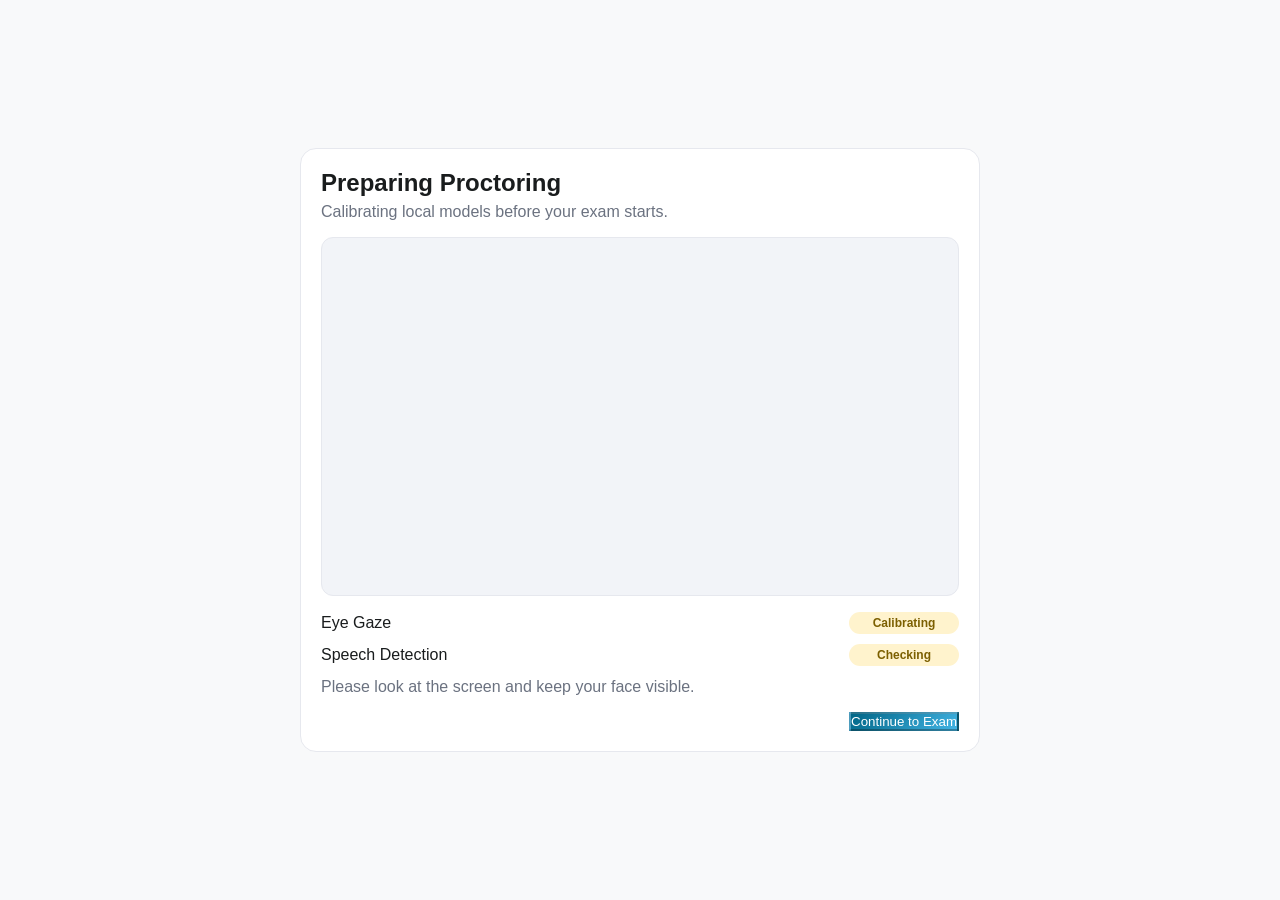
==== frontend/pages/ai-readiness/index.html @ 64b7b027 "Update exam code redirection to route through AI readiness for local model calibration before the ex" ====
<!DOCTYPE html>
<html lang="en">
<head>
  <meta charset="UTF-8" />
  <meta name="viewport" content="width=device-width, initial-scale=1.0" />
  <meta http-equiv="Content-Security-Policy"
        content="default-src 'self'; style-src 'self'; script-src 'self'; font-src 'self' data:;" />
  <title>AI Readiness — Lumina AI</title>
  <link rel="stylesheet" href="../../assets/components.css" />
  <link rel="stylesheet" href="ai-readiness.css" />
</head>
<body class="exam-page">
  <main class="readiness-wrap">
    <section class="readiness-card">
      <h1>Preparing Proctoring</h1>
      <p class="subtitle">Calibrating local models before your exam starts.</p>

      <div class="video-shell">
        <video id="webcamFeed" autoplay muted playsinline></video>
        <div id="cameraUnavailable" class="camera-unavailable hidden">Camera unavailable</div>
      </div>

      <div class="checks">
        <div class="check-row">
          <span>Eye Gaze</span>
          <span id="eyeStatus" class="pill pending">Calibrating</span>
        </div>
        <div class="check-row">
          <span>Speech Detection</span>
          <span id="speechStatus" class="pill pending">Checking</span>
        </div>
      </div>

      <p id="hintText" class="hint">Please look at the screen and keep your face visible.</p>

      <div class="actions">
        <button id="continueBtn" class="btn-primary" disabled>Continue to Exam</button>
      </div>
    </section>
  </main>

  <script src="ai-readiness.js" defer></script>
</body>
</html>
---- frontend/assets/components.css ----
/* ==========================================================================
   Lumina AI — Reusable Component Styles
   All values are CSS custom property references — no hardcoded hex values.
   Requires design-tokens.css to be loaded first.
   ========================================================================== */

@import "./design-tokens.css";

/* ==========================================================================
   Buttons
   ========================================================================== */

/* Shared button base */
.btn {
  display: inline-flex;
  align-items: center;
  justify-content: center;
  gap: 0.5rem;
  padding: 0.75rem 1.5rem;
  border: none;
  border-radius: var(--radius-button);
  font-family: var(--font-body);
  font-size: var(--font-size-label-md);
  font-weight: 600;
  letter-spacing: var(--letter-spacing-label);
  text-transform: uppercase;
  cursor: pointer;
  transition: opacity 0.15s ease, filter 0.15s ease, background-color 0.15s ease;
  text-decoration: none;
  white-space: nowrap;
}

.btn:disabled {
  opacity: 0.38;
  cursor: not-allowed;
}

/* Primary — gradient fill */
.btn-primary {
  background: var(--gradient-primary);
  color: var(--color-on-primary);
}

.btn-primary:hover:not(:disabled) {
  filter: brightness(1.08);
}

.btn-primary:active:not(:disabled) {
  filter: brightness(0.94);
}

/* Secondary — solid fill */
.btn-secondary {
  background-color: var(--color-secondary-container);
  color: var(--color-on-secondary-container);
}

.btn-secondary:hover:not(:disabled) {
  filter: brightness(0.96);
}

.btn-secondary:active:not(:disabled) {
  filter: brightness(0.90);
}

/* Tertiary — ghost / transparent */
.btn-tertiary {
  background-color: transparent;
  color: var(--color-primary);
}

.btn-tertiary:hover:not(:disabled) {
  background-color: var(--color-surface-container-low);
}

.btn-tertiary:active:not(:disabled) {
  background-color: var(--color-outline-variant);
}

/* ==========================================================================
   Input Field
   ========================================================================== */

.input-field {
  display: block;
  width: 100%;
  padding: 0.75rem 1rem;
  background-color: var(--color-surface-container-lowest);
  border: 1px solid rgba(191, 200, 206, var(--opacity-ghost-border));
  border-color: color-mix(in srgb, var(--color-outline-variant) calc(var(--opacity-ghost-border) * 100%), transparent);
  border-radius: var(--radius-button);
  font-family: var(--font-body);
  font-size: var(--font-size-body-lg);
  color: var(--color-on-surface);
  outline: none;
  transition: border-color 0.15s ease, box-shadow 0.15s ease;
}

.input-field::placeholder {
  color: var(--color-on-surface-variant);
  opacity: 1;
}

.input-field:focus {
  border-color: var(--color-primary);
  box-shadow: 0 0 0 4px rgba(194, 232, 255, 0.30);
}

.input-field:disabled {
  opacity: 0.38;
  cursor: not-allowed;
}

/* ==========================================================================
   Glass Modal / Card
   ========================================================================== */

.glass-modal {
  background-color: color-mix(in srgb, var(--color-surface-container-lowest) calc(var(--opacity-glass) * 100%), transparent);
  backdrop-filter: blur(var(--blur-glass));
  -webkit-backdrop-filter: blur(var(--blur-glass));
  border: 1px solid rgba(191, 200, 206, 0.15);
  border-radius: var(--radius-card);
  box-shadow: var(--shadow-ambient);
}

/* Solid card variant (no glass effect, for non-overlay contexts) */
.card {
  background-color: var(--color-surface-container-lowest);
  border-radius: var(--radius-card);
  box-shadow: var(--shadow-ambient);
}

/* ==========================================================================
   Status Chip
   ========================================================================== */

.status-chip {
  display: inline-flex;
  align-items: center;
  gap: 0.375rem;
  padding: 0.25rem 0.75rem;
  border-radius: var(--radius-chip);
  font-family: var(--font-body);
  font-size: var(--font-size-label-md);
  font-weight: 600;
  letter-spacing: var(--letter-spacing-label);
  text-transform: uppercase;
}

.status-chip--error {
  background-color: color-mix(in srgb, var(--color-tertiary) 12%, transparent);
  color: var(--color-tertiary);
}

.status-chip--ok {
  background-color: color-mix(in srgb, var(--color-primary) 12%, transparent);
  color: var(--color-primary);
}

/* ==========================================================================
   Loading Spinner (used by loading.html)
   ========================================================================== */

@keyframes spin {
  to { transform: rotate(360deg); }
}

.spinner {
  width: 2.5rem;
  height: 2.5rem;
  border-radius: 50%;
  border: 3px solid rgba(0, 102, 135, 0.15);
  border-top-color: var(--color-primary);
  animation: spin 0.8s linear infinite;
}

.spinner--lg {
  width: 3.5rem;
  height: 3.5rem;
}
---- frontend/pages/ai-readiness/ai-readiness.css ----
.readiness-wrap {
  min-height: 100vh;
  display: grid;
  place-items: center;
  padding: 24px;
}

.readiness-card {
  width: min(680px, 100%);
  background: #fff;
  border: 1px solid #e6e8ee;
  border-radius: 16px;
  padding: 20px;
}

.subtitle {
  color: #6b7280;
  margin-top: 6px;
  margin-bottom: 16px;
}

.video-shell {
  position: relative;
  width: 100%;
  aspect-ratio: 16 / 9;
  border-radius: 12px;
  overflow: hidden;
  background: #f2f4f8;
  border: 1px solid #e6e8ee;
}

#webcamFeed {
  width: 100%;
  height: 100%;
  object-fit: cover;
}

.camera-unavailable {
  position: absolute;
  inset: 0;
  display: grid;
  place-items: center;
  color: #6b7280;
}

.hidden {
  display: none;
}

.checks {
  margin-top: 16px;
  display: grid;
  gap: 10px;
}

.check-row {
  display: flex;
  justify-content: space-between;
  align-items: center;
}

.pill {
  display: inline-block;
  min-width: 110px;
  text-align: center;
  padding: 4px 10px;
  border-radius: 999px;
  font-size: 12px;
  font-weight: 600;
}

.pill.pending {
  color: #7c5f00;
  background: #fff3cd;
}

.pill.ready {
  color: #0f5132;
  background: #d1e7dd;
}

.pill.error {
  color: #842029;
  background: #f8d7da;
}

.hint {
  margin-top: 12px;
  color: #6b7280;
}

.actions {
  margin-top: 16px;
  display: flex;
  justify-content: flex-end;
}
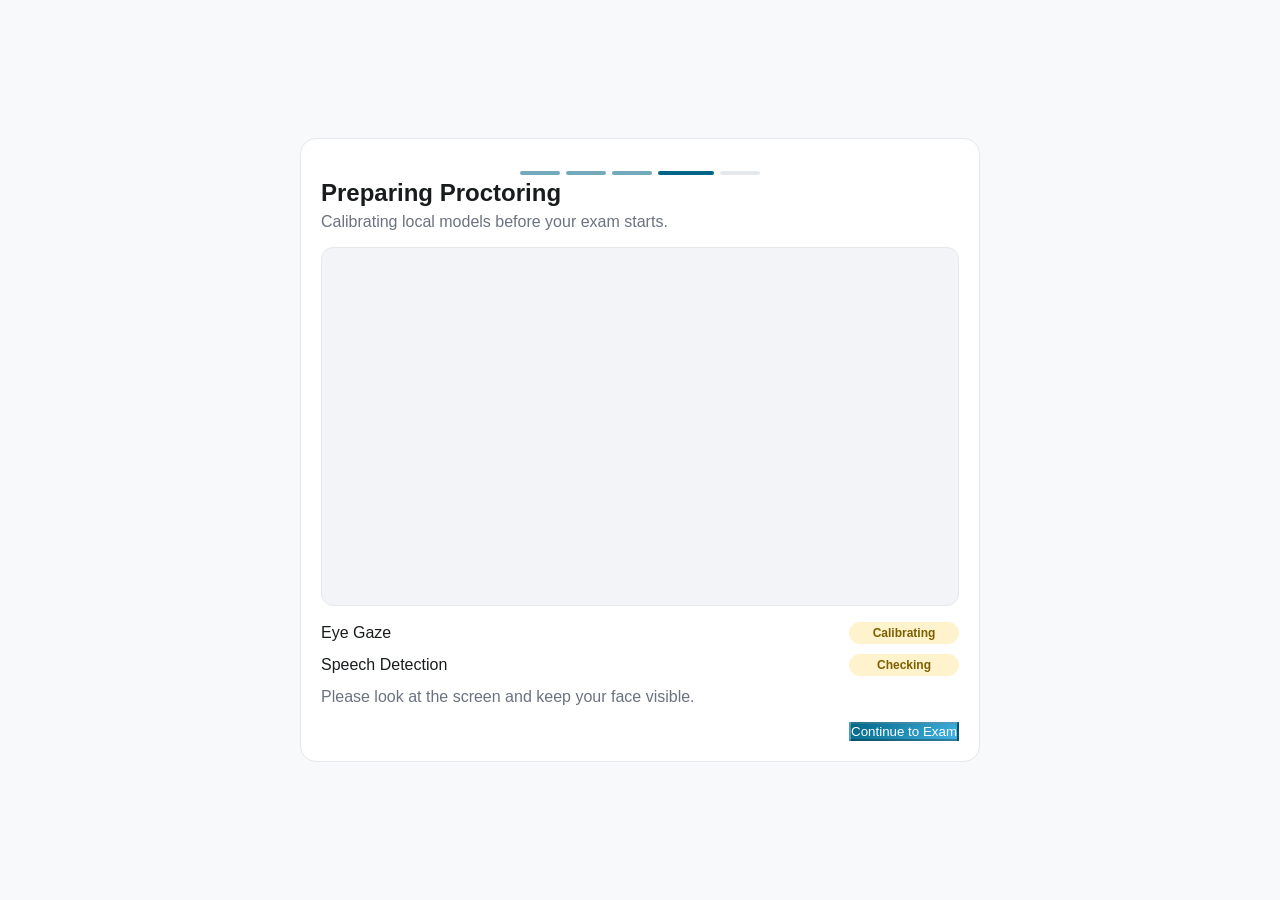
==== commit 5020a9f6: "feat: implement step progress indicators across exam-related pages and enhance exam code input styli" ====
--- a/frontend/pages/ai-readiness/index.html
+++ b/frontend/pages/ai-readiness/index.html
@@ -7,11 +7,25 @@
         content="default-src 'self'; style-src 'self'; script-src 'self'; font-src 'self' data:;" />
   <title>AI Readiness — Lumina AI</title>
   <link rel="stylesheet" href="../../assets/components.css" />
+  <link rel="stylesheet" href="../../assets/step-progress.css" />
   <link rel="stylesheet" href="ai-readiness.css" />
 </head>
 <body class="exam-page">
   <main class="readiness-wrap">
     <section class="readiness-card">
+      <!-- Step progress — step 4 of 5 -->
+      <nav class="step-progress"
+           role="progressbar"
+           aria-label="Step 4 of 5: AI Readiness"
+           aria-valuenow="4"
+           aria-valuemin="1"
+           aria-valuemax="5">
+        <span class="step-pill step-pill--done"  title="Step 1: Login"></span>
+        <span class="step-pill step-pill--done"  title="Step 2: Exam Code"></span>
+        <span class="step-pill step-pill--done"  title="Step 3: Identity Verification"></span>
+        <span class="step-pill step-pill--active" title="Step 4: AI Readiness"></span>
+        <span class="step-pill" title="Step 5: Exam Instructions"></span>
+      </nav>
       <h1>Preparing Proctoring</h1>
       <p class="subtitle">Calibrating local models before your exam starts.</p>
 
--- a/frontend/assets/step-progress.css
+++ b/frontend/assets/step-progress.css
@@ -0,0 +1,50 @@
+/* ==========================================================================
+   Step Progress Bar — shared across all pre-exam pages
+   Import this file AFTER components.css in any page that shows the bar.
+   Usage: add <div class="step-progress" data-steps="5" data-current="N"> in HTML,
+   where N is 1-based current step number.
+   ========================================================================== */
+
+/* ── Wrapper ───────────────────────────────────────────────────────────── */
+.step-progress {
+  display: flex;
+  align-items: center;
+  justify-content: center;
+  gap: 0.375rem;
+  padding: 0.75rem 0 0.25rem;
+  width: 100%;
+}
+
+/* ── Individual pill ───────────────────────────────────────────────────── */
+.step-pill {
+  height: 0.25rem;
+  width: 2.5rem;
+  border-radius: 9999px;
+  background-color: color-mix(in srgb, var(--color-outline-variant) 40%, transparent);
+  transition: background-color 0.25s ease, width 0.25s ease;
+  flex-shrink: 0;
+}
+
+/* Completed steps (before current) — solid but thinner */
+.step-pill.step-pill--done {
+  background-color: color-mix(in srgb, var(--color-primary) 55%, transparent);
+}
+
+/* Current / active step — wide + full primary colour */
+.step-pill.step-pill--active {
+  width: 3.5rem;
+  background-color: var(--color-primary);
+}
+
+/* ── Label row (optional step counter below pills) ─────────────────────── */
+.step-progress-label {
+  display: flex;
+  justify-content: center;
+  font-family: var(--font-body);
+  font-size: 0.6875rem;
+  font-weight: 600;
+  letter-spacing: var(--letter-spacing-label);
+  text-transform: uppercase;
+  color: var(--color-on-surface-variant);
+  padding-bottom: 0.25rem;
+}
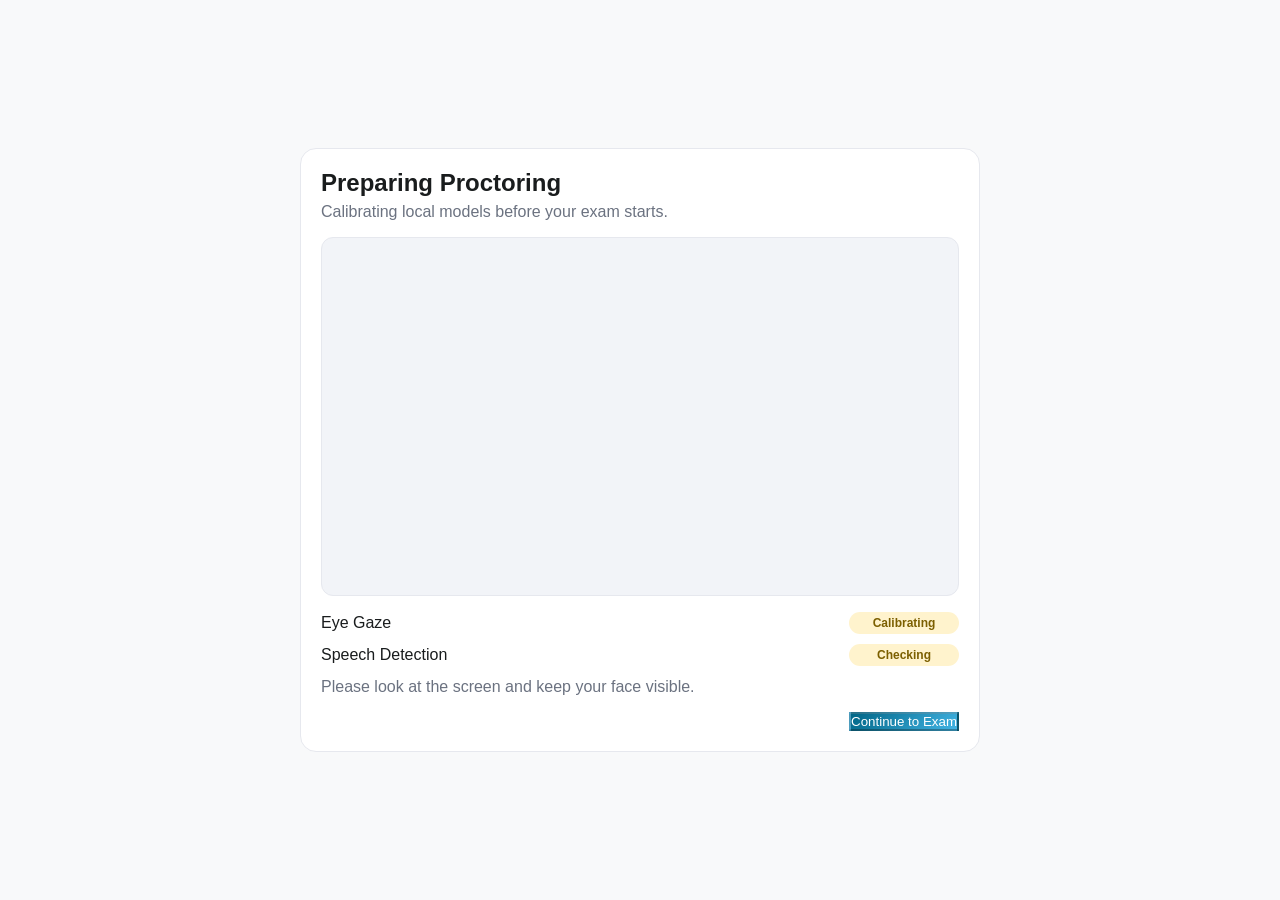
==== commit feec4ef9: "recalibration of Eye gaze (NOT TESTED DUE TO FACE RECOGNITION ISSUES DURING ENROLLMENT)" ====
--- a/frontend/pages/ai-readiness/index.html
+++ b/frontend/pages/ai-readiness/index.html
@@ -7,25 +7,11 @@
         content="default-src 'self'; style-src 'self'; script-src 'self'; font-src 'self' data:;" />
   <title>AI Readiness — Lumina AI</title>
   <link rel="stylesheet" href="../../assets/components.css" />
-  <link rel="stylesheet" href="../../assets/step-progress.css" />
   <link rel="stylesheet" href="ai-readiness.css" />
 </head>
 <body class="exam-page">
   <main class="readiness-wrap">
     <section class="readiness-card">
-      <!-- Step progress — step 4 of 5 -->
-      <nav class="step-progress"
-           role="progressbar"
-           aria-label="Step 4 of 5: AI Readiness"
-           aria-valuenow="4"
-           aria-valuemin="1"
-           aria-valuemax="5">
-        <span class="step-pill step-pill--done"  title="Step 1: Login"></span>
-        <span class="step-pill step-pill--done"  title="Step 2: Exam Code"></span>
-        <span class="step-pill step-pill--done"  title="Step 3: Identity Verification"></span>
-        <span class="step-pill step-pill--active" title="Step 4: AI Readiness"></span>
-        <span class="step-pill" title="Step 5: Exam Instructions"></span>
-      </nav>
       <h1>Preparing Proctoring</h1>
       <p class="subtitle">Calibrating local models before your exam starts.</p>
 
@@ -46,8 +32,13 @@
       </div>
 
       <p id="hintText" class="hint">Please look at the screen and keep your face visible.</p>
+      <p id="calibrationFailHint" class="calibration-fail-hint hidden">
+        Calibration could not detect your face consistently.
+        Please ensure your face is clearly visible and well-lit, then try again.
+      </p>
 
       <div class="actions">
+        <button id="recalibrateBtn" class="btn-secondary hidden">Recalibrate</button>
         <button id="continueBtn" class="btn-primary" disabled>Continue to Exam</button>
       </div>
     </section>
--- a/frontend/pages/ai-readiness/ai-readiness.css
+++ b/frontend/pages/ai-readiness/ai-readiness.css
@@ -89,8 +89,52 @@
   color: #6b7280;
 }
 
+.calibration-fail-hint {
+  margin-top: 8px;
+  color: #842029;
+  font-size: 13px;
+  line-height: 1.5;
+  background: #f8d7da;
+  border: 1px solid #f1aeb5;
+  border-radius: 8px;
+  padding: 10px 14px;
+}
+
 .actions {
   margin-top: 16px;
   display: flex;
   justify-content: flex-end;
+  gap: 10px;
 }
+
+.btn-secondary {
+  padding: 8px 20px;
+  border-radius: 8px;
+  border: 1px solid #d1d5db;
+  background: #f9fafb;
+  color: #374151;
+  font-weight: 600;
+  cursor: pointer;
+  transition: background 0.15s, border-color 0.15s;
+}
+
+.btn-secondary:hover {
+  background: #e5e7eb;
+  border-color: #9ca3af;
+}
+
+.btn-secondary:disabled {
+  opacity: 0.5;
+  cursor: not-allowed;
+}
+
+.pill.failed {
+  color: #92400e;
+  background: #fef3c7;
+  animation: pulse-warning 1.5s ease-in-out infinite;
+}
+
+@keyframes pulse-warning {
+  0%, 100% { opacity: 1; }
+  50% { opacity: 0.7; }
+}
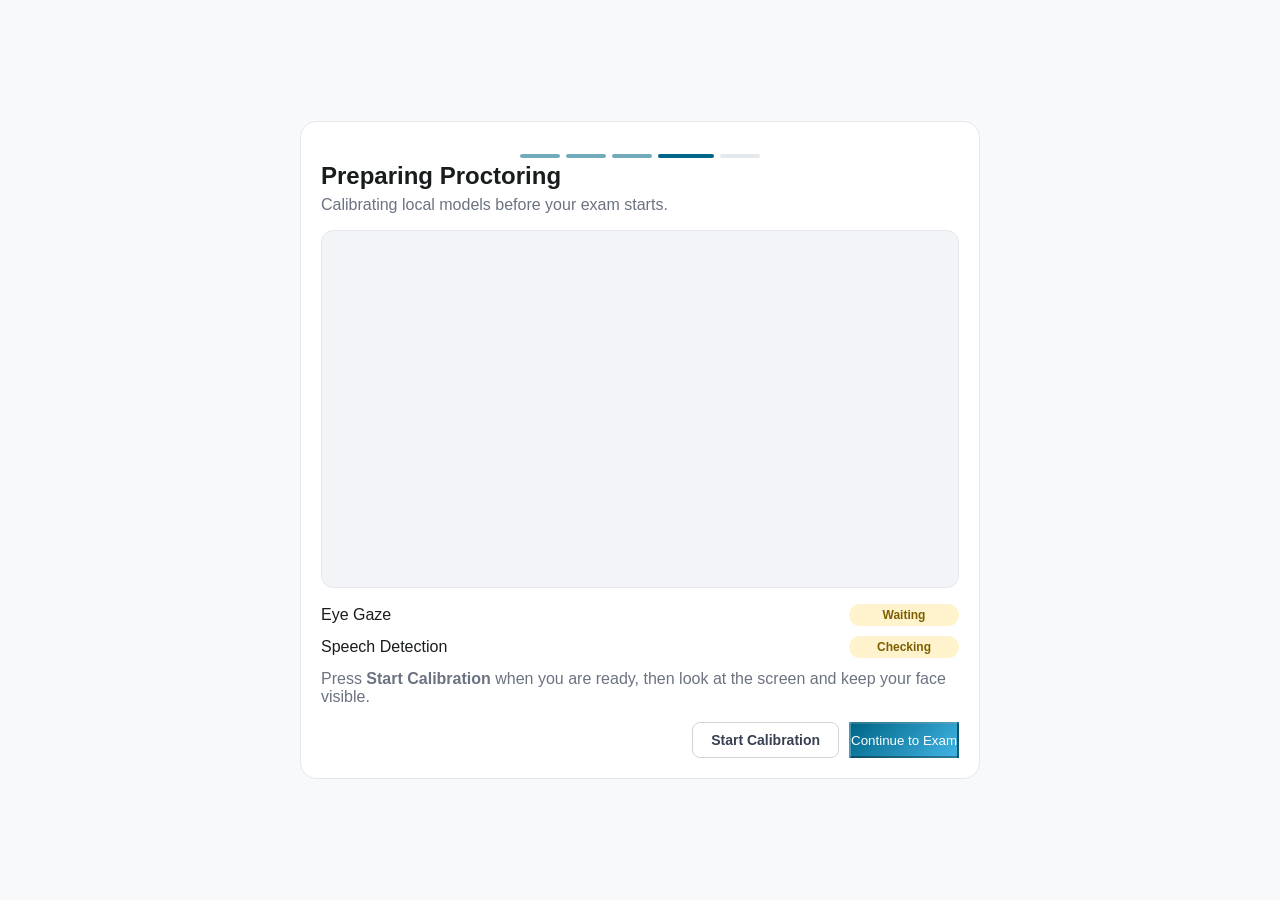
==== commit 61c2d976: "feat: implement eye gaze detection services and add AI readiness monitoring page with recalibration " ====
--- a/frontend/pages/ai-readiness/index.html
+++ b/frontend/pages/ai-readiness/index.html
@@ -7,11 +7,25 @@
         content="default-src 'self'; style-src 'self'; script-src 'self'; font-src 'self' data:;" />
   <title>AI Readiness — Lumina AI</title>
   <link rel="stylesheet" href="../../assets/components.css" />
+  <link rel="stylesheet" href="../../assets/step-progress.css" />
   <link rel="stylesheet" href="ai-readiness.css" />
 </head>
 <body class="exam-page">
   <main class="readiness-wrap">
     <section class="readiness-card">
+      <!-- Step progress — step 4 of 5 -->
+      <nav class="step-progress"
+           role="progressbar"
+           aria-label="Step 4 of 5: AI Readiness"
+           aria-valuenow="4"
+           aria-valuemin="1"
+           aria-valuemax="5">
+        <span class="step-pill step-pill--done"  title="Step 1: Login"></span>
+        <span class="step-pill step-pill--done"  title="Step 2: Exam Code"></span>
+        <span class="step-pill step-pill--done"  title="Step 3: Identity Verification"></span>
+        <span class="step-pill step-pill--active" title="Step 4: AI Readiness"></span>
+        <span class="step-pill" title="Step 5: Exam Instructions"></span>
+      </nav>
       <h1>Preparing Proctoring</h1>
       <p class="subtitle">Calibrating local models before your exam starts.</p>
 
@@ -23,7 +37,7 @@
       <div class="checks">
         <div class="check-row">
           <span>Eye Gaze</span>
-          <span id="eyeStatus" class="pill pending">Calibrating</span>
+          <span id="eyeStatus" class="pill pending">Waiting</span>
         </div>
         <div class="check-row">
           <span>Speech Detection</span>
@@ -31,15 +45,14 @@
         </div>
       </div>
 
-      <p id="hintText" class="hint">Please look at the screen and keep your face visible.</p>
-      <p id="calibrationFailHint" class="calibration-fail-hint hidden">
-        Calibration could not detect your face consistently.
-        Please ensure your face is clearly visible and well-lit, then try again.
-      </p>
+      <p id="hintText" class="hint">Press <strong>Start Calibration</strong> when you are ready, then look at the screen and keep your face visible.</p>
 
       <div class="actions">
+        <!-- Start Calibration: shown before calibration; hidden once started -->
+        <button id="startCalibBtn" class="btn-secondary">Start Calibration</button>
+        <!-- Recalibrate: hidden until at least one calibration cycle has run -->
         <button id="recalibrateBtn" class="btn-secondary hidden">Recalibrate</button>
-        <button id="continueBtn" class="btn-primary" disabled>Continue to Exam</button>
+        <button id="continueBtn"   class="btn-primary" disabled>Continue to Exam</button>
       </div>
     </section>
   </main>
--- a/frontend/assets/step-progress.css
+++ b/frontend/assets/step-progress.css
@@ -0,0 +1,50 @@
+/* ==========================================================================
+   Step Progress Bar — shared across all pre-exam pages
+   Import this file AFTER components.css in any page that shows the bar.
+   Usage: add <div class="step-progress" data-steps="5" data-current="N"> in HTML,
+   where N is 1-based current step number.
+   ========================================================================== */
+
+/* ── Wrapper ───────────────────────────────────────────────────────────── */
+.step-progress {
+  display: flex;
+  align-items: center;
+  justify-content: center;
+  gap: 0.375rem;
+  padding: 0.75rem 0 0.25rem;
+  width: 100%;
+}
+
+/* ── Individual pill ───────────────────────────────────────────────────── */
+.step-pill {
+  height: 0.25rem;
+  width: 2.5rem;
+  border-radius: 9999px;
+  background-color: color-mix(in srgb, var(--color-outline-variant) 40%, transparent);
+  transition: background-color 0.25s ease, width 0.25s ease;
+  flex-shrink: 0;
+}
+
+/* Completed steps (before current) — solid but thinner */
+.step-pill.step-pill--done {
+  background-color: color-mix(in srgb, var(--color-primary) 55%, transparent);
+}
+
+/* Current / active step — wide + full primary colour */
+.step-pill.step-pill--active {
+  width: 3.5rem;
+  background-color: var(--color-primary);
+}
+
+/* ── Label row (optional step counter below pills) ─────────────────────── */
+.step-progress-label {
+  display: flex;
+  justify-content: center;
+  font-family: var(--font-body);
+  font-size: 0.6875rem;
+  font-weight: 600;
+  letter-spacing: var(--letter-spacing-label);
+  text-transform: uppercase;
+  color: var(--color-on-surface-variant);
+  padding-bottom: 0.25rem;
+}
--- a/frontend/pages/ai-readiness/ai-readiness.css
+++ b/frontend/pages/ai-readiness/ai-readiness.css
@@ -89,17 +89,6 @@
   color: #6b7280;
 }
 
-.calibration-fail-hint {
-  margin-top: 8px;
-  color: #842029;
-  font-size: 13px;
-  line-height: 1.5;
-  background: #f8d7da;
-  border: 1px solid #f1aeb5;
-  border-radius: 8px;
-  padding: 10px 14px;
-}
-
 .actions {
   margin-top: 16px;
   display: flex;
@@ -108,33 +97,23 @@
 }
 
 .btn-secondary {
-  padding: 8px 20px;
+  padding: 9px 18px;
   border-radius: 8px;
+  font-size: 14px;
+  font-weight: 600;
   border: 1px solid #d1d5db;
-  background: #f9fafb;
+  background: #fff;
   color: #374151;
-  font-weight: 600;
   cursor: pointer;
   transition: background 0.15s, border-color 0.15s;
 }
 
-.btn-secondary:hover {
-  background: #e5e7eb;
+.btn-secondary:hover:not(:disabled) {
+  background: #f3f4f6;
   border-color: #9ca3af;
 }
 
 .btn-secondary:disabled {
-  opacity: 0.5;
+  opacity: 0.45;
   cursor: not-allowed;
 }
-
-.pill.failed {
-  color: #92400e;
-  background: #fef3c7;
-  animation: pulse-warning 1.5s ease-in-out infinite;
-}
-
-@keyframes pulse-warning {
-  0%, 100% { opacity: 1; }
-  50% { opacity: 0.7; }
-}
